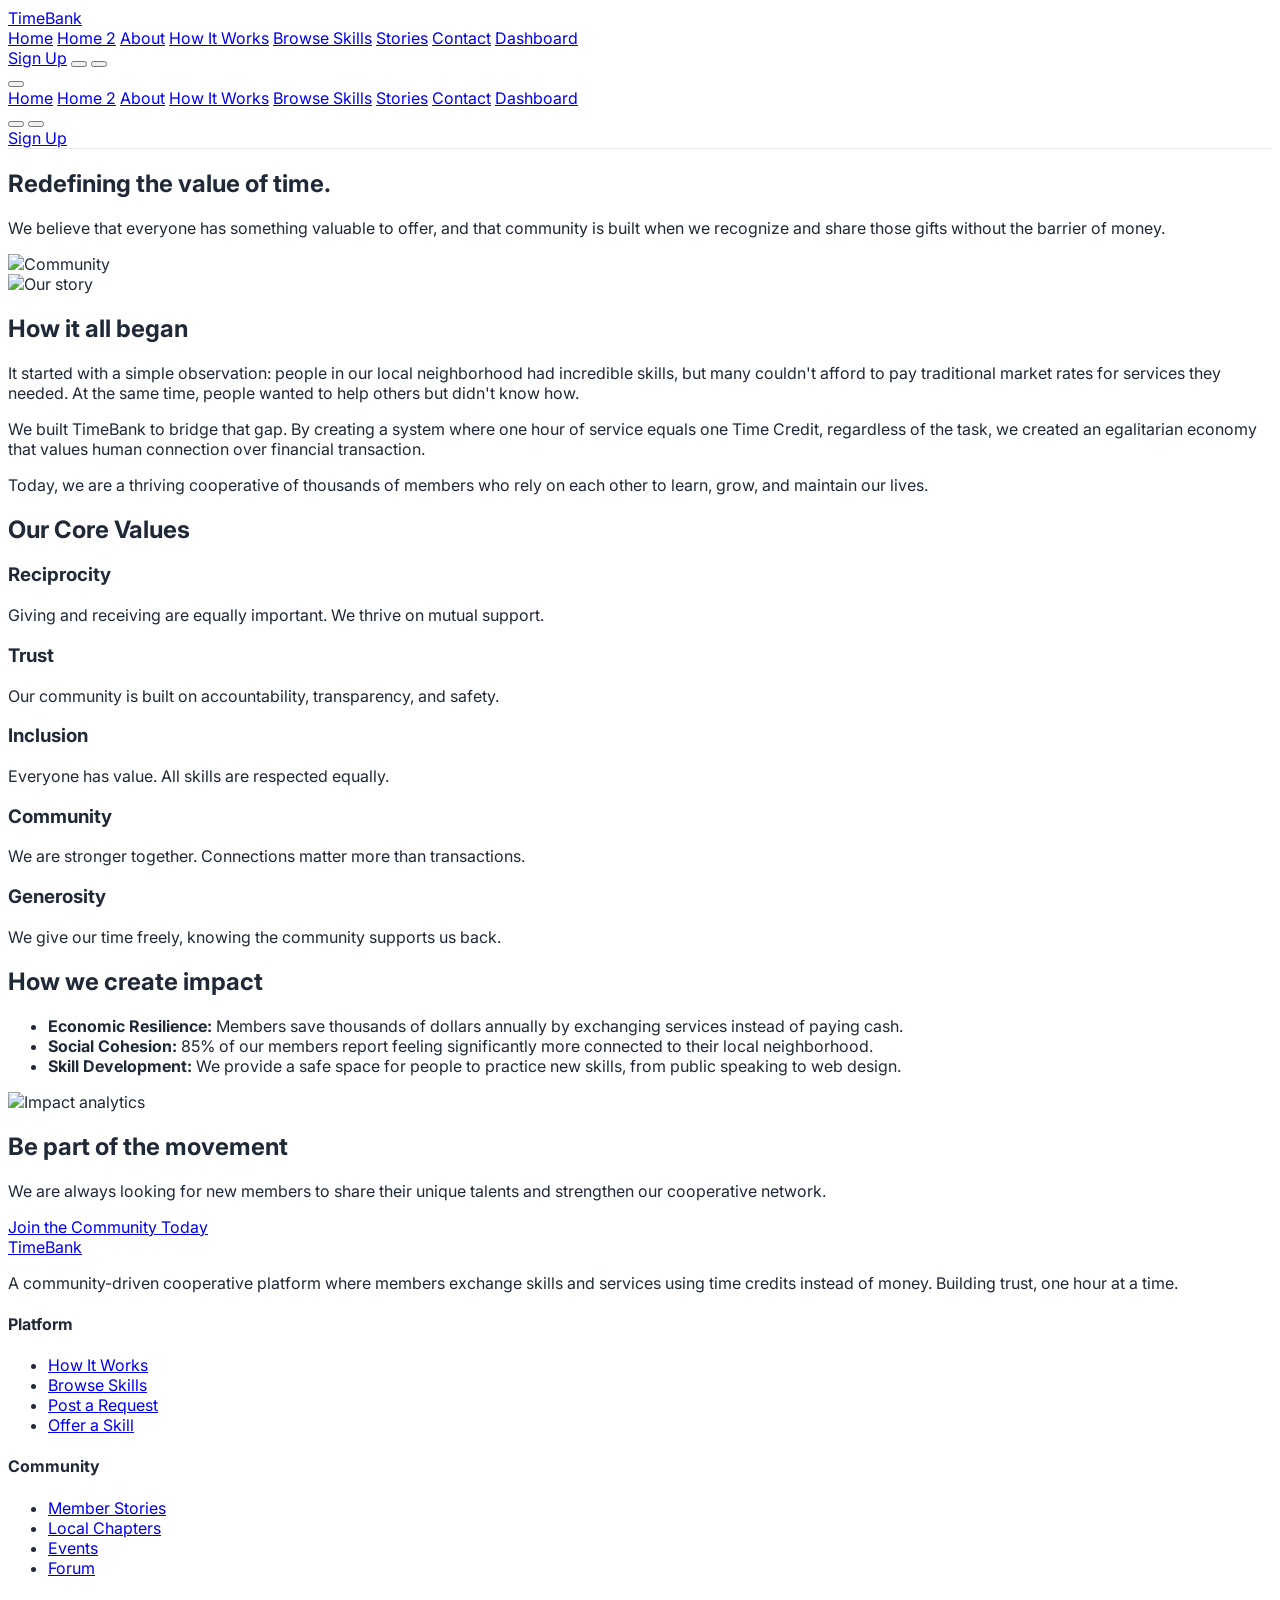
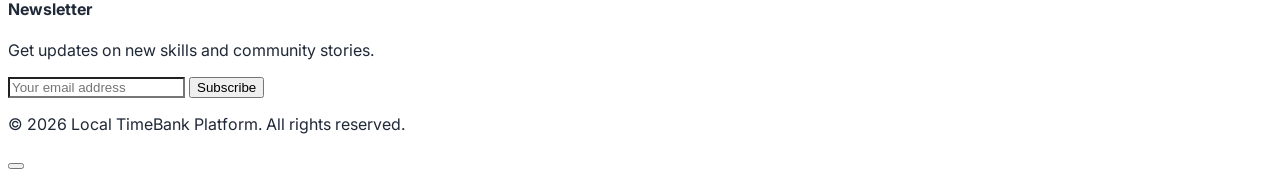
==== about.html @ 6221aeda "corrections" ====
<!DOCTYPE html>
<html lang="en" dir="ltr" data-theme="light">
<head>
    <meta charset="UTF-8">
    <meta name="viewport" content="width=device-width, initial-scale=1.0">
    <title>About Us | Local Time Bank</title>
    <!-- Favicon -->
    <link rel="icon" type="image/svg+xml" href="assets/images/favicon.svg">

    <link href="https://fonts.googleapis.com/css2?family=Inter:wght@300;400;500;600;700&display=swap" rel="stylesheet">
    <link href="https://unpkg.com/aos@2.3.1/dist/aos.css" rel="stylesheet">
    <script src="https://cdn.tailwindcss.com"></script>
    <link rel="stylesheet" href="assets/css/style.css">
    <script>
        tailwind.config = { darkMode: ['class', '[data-theme="dark"]'], theme: { extend: { colors: { primary: 'var(--primary-color)', 'primary-dark': 'var(--primary-dark)', secondary: 'var(--secondary-color)', theme: { bg: 'var(--bg-main)', card: 'var(--bg-card)', text: 'var(--text-main)', muted: 'var(--text-muted)', border: 'var(--border-color)', } }, fontFamily: { sans: ['Inter', 'sans-serif'], } } } }
    </script>
</head>
<body class="bg-theme text-theme antialiased overflow-x-hidden">
    
    <!-- Standard Header -->
    <header class="fixed w-full top-0 z-50 transition-all duration-300">
        <div class="max-w-7xl mx-auto px-4 sm:px-6 lg:px-8">
            <div class="flex justify-between items-center h-20">
                <!-- Logo -->
                <a href="index.html" class="flex items-center gap-3 group">
                    <div class="w-10 h-10 rounded-full bg-gradient-to-tr from-primary to-secondary flex items-center justify-center text-white shadow-lg group-hover:scale-105 transition-transform">
                        <i data-lucide="clock" class="w-6 h-6"></i>
                    </div>
                    <span class="text-xl font-bold tracking-tight">TimeBank</span>
                </a>

                <!-- Desktop Nav -->
                <nav class="hidden lg:flex space-x-8 items-center">
                    <a href="index.html" class="text-theme-text hover:text-primary transition-colors">Home</a>
                    <a href="home-2.html" class="text-theme-text hover:text-primary transition-colors">Home 2</a>
                    <a href="about.html" class="text-primary font-medium transition-colors">About</a>
                    <a href="how-it-works.html" class="text-theme-text hover:text-primary transition-colors">How It Works</a>
                    <a href="browse-skills.html" class="text-theme-text hover:text-primary transition-colors">Browse Skills</a>
                    <a href="member-stories.html" class="text-theme-text hover:text-primary transition-colors">Stories</a>
                    <a href="contact.html" class="text-theme-text hover:text-primary transition-colors">Contact</a>
                    <a href="dashboard.html" class="text-theme-text hover:text-primary transition-colors">Dashboard</a>
                </nav>

                <!-- Actions -->
                <div class="hidden lg:flex items-center gap-4">
                    <a href="signup.html" class="bg-primary hover:bg-primary/90 text-white px-6 py-2 rounded-full font-medium transition-all text-sm shadow-sm hover:shadow-md hover:-translate-y-0.5">Sign Up</a>
                    <button id="theme-toggle" class="p-2 rounded-full hover:bg-gray-100 dark:hover:bg-gray-800 transition-colors" aria-label="Toggle Theme">
                        <i id="theme-icon" data-lucide="moon" class="w-5 h-5 text-theme-text"></i>
                    </button>
                    <button id="rtl-toggle" class="p-2 rounded-full hover:bg-gray-100 dark:hover:bg-gray-800 transition-colors" aria-label="Toggle RTL">
                        <i id="rtl-icon" data-lucide="arrow-right-left" class="w-5 h-5 text-theme-text"></i>
                    </button>
                </div>

                <!-- Mobile Menu Button -->
                <div class="lg:hidden flex items-center gap-2">
                    <button id="mobile-menu-btn" class="p-2 text-theme-text">
                        <i data-lucide="menu" class="w-6 h-6"></i>
                    </button>
                </div>
            </div>
        </div>

        <!-- Mobile Nav (hidden by default) -->
        <div id="mobile-menu" class="hidden lg:hidden bg-theme-card border-b border-theme-border shadow-lg absolute w-full left-0">
            <div class="px-4 pt-2 pb-6 space-y-3">
                <a href="index.html" class="block text-primary font-medium py-2">Home</a>
                <a href="home-2.html" class="block text-theme-text py-2">Home 2</a>
                <a href="about.html" class="block text-theme-text py-2">About</a>
                <a href="how-it-works.html" class="block text-theme-text py-2">How It Works</a>
                <a href="browse-skills.html" class="block text-theme-text py-2">Browse Skills</a>
                <a href="member-stories.html" class="block text-theme-text py-2">Stories</a>
                <a href="contact.html" class="block text-theme-text py-2">Contact</a>
                <a href="dashboard.html" class="block text-theme-text py-2">Dashboard</a>
                
                <div class="border-t border-theme-border pt-4 flex flex-col gap-3">
                    <div class="flex justify-center gap-6 items-center pb-2">
                        <button id="mobile-theme-toggle" class="p-2 rounded-full hover:bg-gray-100 dark:hover:bg-gray-800 transition-colors bg-theme-card border border-theme-border shadow-sm" aria-label="Toggle Theme">
                            <i id="mobile-theme-icon" data-lucide="moon" class="w-5 h-5 text-theme-text"></i>
                        </button>
                        <button id="mobile-rtl-toggle" class="p-2 rounded-full hover:bg-gray-100 dark:hover:bg-gray-800 transition-colors bg-theme-card border border-theme-border shadow-sm" aria-label="Toggle RTL">
                            <i id="mobile-rtl-icon" data-lucide="arrow-right-left" class="w-5 h-5 text-theme-text"></i>
                        </button>
                    </div>
                    <a href="signup.html" class="bg-primary hover:bg-primary/90 text-white px-5 py-2.5 rounded-xl font-medium transition-colors text-center w-full shadow-sm">Sign Up</a>
                </div>
            </div>
        </div>
    </header>

    <main class="pt-20">
        <!-- SECTION 1: MISSION HERO -->
        <section class="py-24 bg-theme-card border-b border-theme-border text-center">
            <div class="max-w-4xl mx-auto px-4" data-aos="fade-down">
                <h1 class="text-4xl md:text-5xl font-bold mb-6">Redefining the value of time.</h1>
                <p class="text-xl text-theme-muted mb-10">We believe that everyone has something valuable to offer, and that community is built when we recognize and share those gifts without the barrier of money.</p>
                <div class="relative w-full aspect-video rounded-3xl overflow-hidden shadow-2xl" data-aos="zoom-in" data-aos-delay="200">
                    <img src="https://images.unsplash.com/photo-1521737711867-e3b97375f902?q=80&w=1200&auto=format&fit=crop" class="w-full h-full object-cover" alt="Community">
                </div>
            </div>
        </section>

        <!-- SECTION 2: OUR STORY -->
        <section class="py-24 bg-theme">
            <div class="max-w-7xl mx-auto px-4 sm:px-6 lg:px-8">
                <div class="grid md:grid-cols-2 gap-16 items-center">
                    <div data-aos="fade-right">
                        <img src="https://images.unsplash.com/photo-1542744173-8e7e53415bb0?q=80&w=800&auto=format&fit=crop" class="rounded-3xl shadow-xl w-full h-[500px] object-cover" alt="Our story">
                    </div>
                    <div data-aos="fade-left">
                        <h2 class="text-3xl font-bold mb-6">How it all began</h2>
                        <p class="text-theme-muted text-lg mb-6 leading-relaxed">It started with a simple observation: people in our local neighborhood had incredible skills, but many couldn't afford to pay traditional market rates for services they needed. At the same time, people wanted to help others but didn't know how.</p>
                        <p class="text-theme-muted text-lg mb-6 leading-relaxed">We built TimeBank to bridge that gap. By creating a system where one hour of service equals one Time Credit, regardless of the task, we created an egalitarian economy that values human connection over financial transaction.</p>
                        <p class="text-theme-muted text-lg leading-relaxed">Today, we are a thriving cooperative of thousands of members who rely on each other to learn, grow, and maintain our lives.</p>
                    </div>
                </div>
            </div>
        </section>

        <!-- SECTION 3: CORE VALUES -->
        <section class="py-24 bg-theme-card border-y border-theme-border">
            <div class="max-w-7xl mx-auto px-4 sm:px-6 lg:px-8 text-center">
                <h2 class="text-3xl font-bold mb-16" data-aos="fade-down">Our Core Values</h2>
                
                <div class="grid sm:grid-cols-2 lg:grid-cols-5 gap-8">
                    <!-- Value 1 -->
                    <div class="bg-theme rounded-2xl p-6 border border-theme-border hover-lift" data-aos="fade-up" data-aos-delay="100">
                        <div class="w-14 h-14 bg-primary/10 text-primary rounded-xl flex items-center justify-center mx-auto mb-4">
                            <i data-lucide="refresh-ccw" class="w-6 h-6"></i>
                        </div>
                        <h3 class="font-bold text-base mb-2">Reciprocity</h3>
                        <p class="text-theme-muted text-sm">Giving and receiving are equally important. We thrive on mutual support.</p>
                    </div>
                    <!-- Value 2 -->
                    <div class="bg-theme rounded-2xl p-6 border border-theme-border hover-lift" data-aos="fade-up" data-aos-delay="200">
                        <div class="w-14 h-14 bg-secondary/10 text-secondary rounded-xl flex items-center justify-center mx-auto mb-4">
                            <i data-lucide="shield" class="w-6 h-6"></i>
                        </div>
                        <h3 class="font-bold text-base mb-2">Trust</h3>
                        <p class="text-theme-muted text-sm">Our community is built on accountability, transparency, and safety.</p>
                    </div>
                    <!-- Value 3 -->
                    <div class="bg-theme rounded-2xl p-6 border border-theme-border hover-lift" data-aos="fade-up" data-aos-delay="300">
                        <div class="w-14 h-14 bg-blue-100 dark:bg-blue-900/30 text-blue-500 rounded-xl flex items-center justify-center mx-auto mb-4">
                            <i data-lucide="users" class="w-6 h-6"></i>
                        </div>
                        <h3 class="font-bold text-base mb-2">Inclusion</h3>
                        <p class="text-theme-muted text-sm">Everyone has value. All skills are respected equally.</p>
                    </div>
                    <!-- Value 4 -->
                    <div class="bg-theme rounded-2xl p-6 border border-theme-border hover-lift" data-aos="fade-up" data-aos-delay="400">
                        <div class="w-14 h-14 bg-purple-100 dark:bg-purple-900/30 text-purple-500 rounded-xl flex items-center justify-center mx-auto mb-4">
                            <i data-lucide="heart" class="w-6 h-6"></i>
                        </div>
                        <h3 class="font-bold text-base mb-2">Community</h3>
                        <p class="text-theme-muted text-sm">We are stronger together. Connections matter more than transactions.</p>
                    </div>
                    <!-- Value 5 -->
                    <div class="bg-theme rounded-2xl p-6 border border-theme-border hover-lift" data-aos="fade-up" data-aos-delay="500">
                        <div class="w-14 h-14 bg-orange-100 dark:bg-orange-900/30 text-orange-500 rounded-xl flex items-center justify-center mx-auto mb-4">
                            <i data-lucide="gift" class="w-6 h-6"></i>
                        </div>
                        <h3 class="font-bold text-base mb-2">Generosity</h3>
                        <p class="text-theme-muted text-sm">We give our time freely, knowing the community supports us back.</p>
                    </div>
                </div>
            </div>
        </section>

        <!-- SECTION 4: IMPACT VISUALIZATION -->
        <section class="py-24 bg-theme">
            <div class="max-w-7xl mx-auto px-4 sm:px-6 lg:px-8">
                <div class="grid lg:grid-cols-2 gap-16 items-center">
                    <div data-aos="fade-right">
                        <h2 class="text-3xl font-bold mb-6">How we create impact</h2>
                        <ul class="space-y-6 text-lg text-theme-muted">
                            <li class="flex items-start gap-4">
                                <i data-lucide="check-circle-2" class="text-secondary w-6 h-6 shrink-0 mt-1"></i>
                                <span><strong>Economic Resilience:</strong> Members save thousands of dollars annually by exchanging services instead of paying cash.</span>
                            </li>
                            <li class="flex items-start gap-4">
                                <i data-lucide="check-circle-2" class="text-secondary w-6 h-6 shrink-0 mt-1"></i>
                                <span><strong>Social Cohesion:</strong> 85% of our members report feeling significantly more connected to their local neighborhood.</span>
                            </li>
                            <li class="flex items-start gap-4">
                                <i data-lucide="check-circle-2" class="text-secondary w-6 h-6 shrink-0 mt-1"></i>
                                <span><strong>Skill Development:</strong> We provide a safe space for people to practice new skills, from public speaking to web design.</span>
                            </li>
                        </ul>
                    </div>
                    <div class="relative" data-aos="zoom-in">
                        <div class="absolute inset-0 bg-gradient-to-tr from-primary/20 to-secondary/20 rounded-full blur-3xl -z-10"></div>
                        <img src="https://images.unsplash.com/photo-1460925895917-afdab827c52f?q=80&w=800&auto=format&fit=crop" class="rounded-3xl shadow-xl w-full" alt="Impact analytics">
                    </div>
                </div>
            </div>
        </section>

        <!-- SECTION 5: JOIN CTA -->
        <section class="py-24 bg-primary text-white text-center">
            <div class="max-w-3xl mx-auto px-4" data-aos="fade-up">
                <h2 class="text-3xl font-bold mb-6">Be part of the movement</h2>
                <p class="text-xl opacity-90 mb-10">We are always looking for new members to share their unique talents and strengthen our cooperative network.</p>
                <a href="signup.html" class="inline-block bg-white text-primary hover:bg-gray-100 px-8 py-4 rounded-full font-bold text-lg shadow-xl hover:-translate-y-1 transition-all">Join the Community Today</a>
            </div>
        </section>
    </main>

    <!-- Standard Footer -->
    <footer class="bg-theme-card border-t border-theme-border pt-16 pb-8 relative z-10">
        <div class="max-w-7xl mx-auto px-4 sm:px-6 lg:px-8">
            <div class="grid grid-cols-2 md:grid-cols-4 lg:grid-cols-6 gap-8 mb-12">
                <div class="col-span-2 lg:col-span-2">
                    <a href="index.html" class="flex items-center gap-3 mb-6">
                        <div class="w-8 h-8 rounded-full bg-gradient-to-tr from-primary to-secondary flex items-center justify-center text-white">
                            <i data-lucide="clock" class="w-5 h-5"></i>
                        </div>
                        <span class="text-xl font-bold">TimeBank</span>
                    </a>
                    <p class="text-theme-muted text-sm leading-relaxed mb-6">
                        A community-driven cooperative platform where members exchange skills and services using time credits instead of money. Building trust, one hour at a time.
                    </p>
                    <div class="flex gap-4 mt-2">
                        <a href="#" class="w-10 h-10 rounded-full bg-theme border border-theme-border flex items-center justify-center text-[#1877F2] hover:bg-[#1877F2] hover:text-white hover:-translate-y-1 hover:shadow-lg transition-all duration-300">
                            <i data-lucide="facebook" class="w-5 h-5"></i>
                        </a>
                        <a href="#" class="w-10 h-10 rounded-full bg-theme border border-theme-border flex items-center justify-center text-[#E4405F] hover:bg-[#E4405F] hover:text-white hover:-translate-y-1 hover:shadow-lg transition-all duration-300">
                            <i data-lucide="instagram" class="w-5 h-5"></i>
                        </a>
                        <a href="#" class="w-10 h-10 rounded-full bg-theme border border-theme-border flex items-center justify-center text-[#0A66C2] hover:bg-[#0A66C2] hover:text-white hover:-translate-y-1 hover:shadow-lg transition-all duration-300">
                            <i data-lucide="linkedin" class="w-5 h-5"></i>
                        </a>
                    </div>

                </div>
                
                <div class="col-span-1">
                    <h4 class="font-bold mb-4">Platform</h4>
                    <ul class="space-y-3 text-sm text-theme-muted">
                        <li><a href="how-it-works.html" class="hover:text-primary transition-colors">How It Works</a></li>
                        <li><a href="browse-skills.html" class="hover:text-primary transition-colors">Browse Skills</a></li>
                        <li><a href="login.html" class="hover:text-primary transition-colors">Post a Request</a></li>
                        <li><a href="login.html" class="hover:text-primary transition-colors">Offer a Skill</a></li>
                    </ul>
                </div>

                <div class="col-span-1">
                    <h4 class="font-bold mb-4">Community</h4>
                    <ul class="space-y-3 text-sm text-theme-muted">
                        <li><a href="member-stories.html" class="hover:text-primary transition-colors">Member Stories</a></li>
                        <li><a href="#" class="hover:text-primary transition-colors">Local Chapters</a></li>
                        <li><a href="#" class="hover:text-primary transition-colors">Events</a></li>
                        <li><a href="#" class="hover:text-primary transition-colors">Forum</a></li>
                    </ul>
                </div>

                <div class="col-span-2 lg:col-span-2">
                    <h4 class="font-bold mb-4">Newsletter</h4>
                    <p class="text-sm text-theme-muted mb-4">Get updates on new skills and community stories.</p>
                    <form class="flex gap-2">
                        <input type="email" placeholder="Your email address" class="w-full bg-theme border border-theme-border rounded-lg px-4 py-2 text-sm focus:outline-none focus:border-primary focus:ring-1 focus:ring-primary transition-colors">
                        <button type="submit" class="bg-primary text-white px-4 py-2 rounded-lg text-sm font-medium hover:bg-primary-dark transition-colors">Subscribe</button>
                    </form>
                </div>
            </div>

                        <div class="border-t border-theme-border pt-8 flex flex-col md:flex-row justify-between items-center gap-6 text-sm text-theme-muted relative">
                <p>&copy; 2026 Local TimeBank Platform. All rights reserved.</p>
                


                <button onclick="window.scrollTo({top: 0, behavior: 'smooth'})" class="w-10 h-10 rounded-full bg-primary text-white flex items-center justify-center hover:bg-primary-dark hover:-translate-y-1 hover:shadow-xl shadow-md transition-all sm:absolute sm:-top-5 sm:right-4 group" title="Back to top">
                    <i data-lucide="arrow-up" class="w-5 h-5 group-hover:-translate-y-1 transition-transform"></i>
                </button>
            </div>
        </div>
    </footer>

    <!-- Scripts -->
    <script src="https://unpkg.com/lucide@0.260.0"></script>
    <script src="https://unpkg.com/aos@2.3.1/dist/aos.js"></script>
    <script src="assets/js/theme.js"></script>
    <script src="assets/js/main.js"></script>
</body>
</html>
---- assets/css/style.css ----
:root {
    --primary-color: #3b82f6; /* Blue 500 */
    --primary-dark: #2563eb;
    --secondary-color: #10b981; /* Emerald 500 */
    --text-main: #1f2937; /* Gray 800 */
    --text-muted: #4b5563; /* Gray 600 */
    --bg-main: #ffffff;
    --bg-secondary: #f3f4f6; /* Gray 100 */
    --bg-card: #ffffff;
    --border-color: #e5e7eb;
    --nav-bg: rgba(255, 255, 255, 0.9);
    --shadow-sm: 0 1px 2px 0 rgba(0, 0, 0, 0.05);
    --shadow-md: 0 4px 6px -1px rgba(0, 0, 0, 0.1), 0 2px 4px -1px rgba(0, 0, 0, 0.06);
    --shadow-lg: 0 10px 15px -3px rgba(0, 0, 0, 0.1), 0 4px 6px -2px rgba(0, 0, 0, 0.05);
    --border-radius-md: 0.5rem;
    --border-radius-lg: 1rem;
    --transition: all 0.3s ease;
}

[data-theme="dark"] {
    --primary-color: #60a5fa; /* Blue 400 */
    --primary-dark: #3b82f6;
    --secondary-color: #34d399; /* Emerald 400 */
    --text-main: #f9fafb; /* Gray 50 */
    --text-muted: #9ca3af; /* Gray 400 */
    --bg-main: #111827; /* Gray 900 */
    --bg-secondary: #1f2937; /* Gray 800 */
    --bg-card: #1f2937;
    --border-color: #374151; /* Gray 700 */
    --nav-bg: rgba(17, 24, 39, 0.9);
    --shadow-md: 0 4px 6px -1px rgba(0, 0, 0, 0.5);
}

body {
    background-color: var(--bg-main);
    color: var(--text-main);
    font-family: 'Inter', sans-serif;
    transition: background-color 0.3s ease, color 0.3s ease;
    overflow-x: hidden;
}

/* RTL Support */
[dir="rtl"] {
    text-align: right;
}

/* Utilities */
.bg-theme { background-color: var(--bg-main); }
.bg-card { background-color: var(--bg-card); }
.text-theme { color: var(--text-main); }
.text-muted { color: var(--text-muted); }
.border-theme { border-color: var(--border-color); }

/* Header & Navbar */
header {
    background-color: var(--nav-bg);
    backdrop-filter: blur(10px);
    border-bottom: 1px solid var(--border-color);
}

/* Custom Scrollbar */
::-webkit-scrollbar {
    width: 8px;
}
::-webkit-scrollbar-track {
    background: var(--bg-main);
}
::-webkit-scrollbar-thumb {
    background: var(--border-color);
    border-radius: 4px;
}
::-webkit-scrollbar-thumb:hover {
    background: var(--text-muted);
}

/* Global Responsive Fixes */
img, video {
    max-width: 100%;
    height: auto;
}

/* Cards Hover Lift */
.hover-lift {
    transition: var(--transition);
}
.hover-lift:hover {
    transform: translateY(-5px);
    box-shadow: var(--shadow-lg);
}

/* Orbs & Background Elements */
.bg-orb {
    position: fixed;
    border-radius: 50%;
    filter: blur(80px);
    opacity: 0.5;
    z-index: -1;
}
.orb-1 { width: 300px; height: 300px; background: var(--primary-color); top: -100px; left: -100px; }
.orb-2 { width: 400px; height: 400px; background: var(--secondary-color); bottom: -150px; right: -150px; }


/* Fix horizontal scroll / screen moving */
html, body {
    max-width: 100vw;
    overflow-x: hidden;
    position: relative;
}

/* Responsive Grid Fixes for 3-card sections */
@media (min-width: 768px) and (max-width: 1023px) {
    /* Make tab view 2x2 */
    .grid.md\:grid-cols-3, 
    .grid.lg\:grid-cols-3 {
        grid-template-columns: repeat(2, minmax(0, 1fr)) !important;
    }
    
    /* Center the 3rd card */
    .grid.md\:grid-cols-3 > *:nth-child(3):last-child,
    .grid.lg\:grid-cols-3 > *:nth-child(3):last-child {
        grid-column: span 2 / span 2;
        width: 100%;
        max-width: 350px; 
        justify-self: center;
        margin-left: auto;
        margin-right: auto;
    }
}

@media (max-width: 767px) {
    /* Make mobile view one by one */
    .grid.md\:grid-cols-3, 
    .grid.lg\:grid-cols-3 {
        grid-template-columns: repeat(1, minmax(0, 1fr)) !important;
    }
}
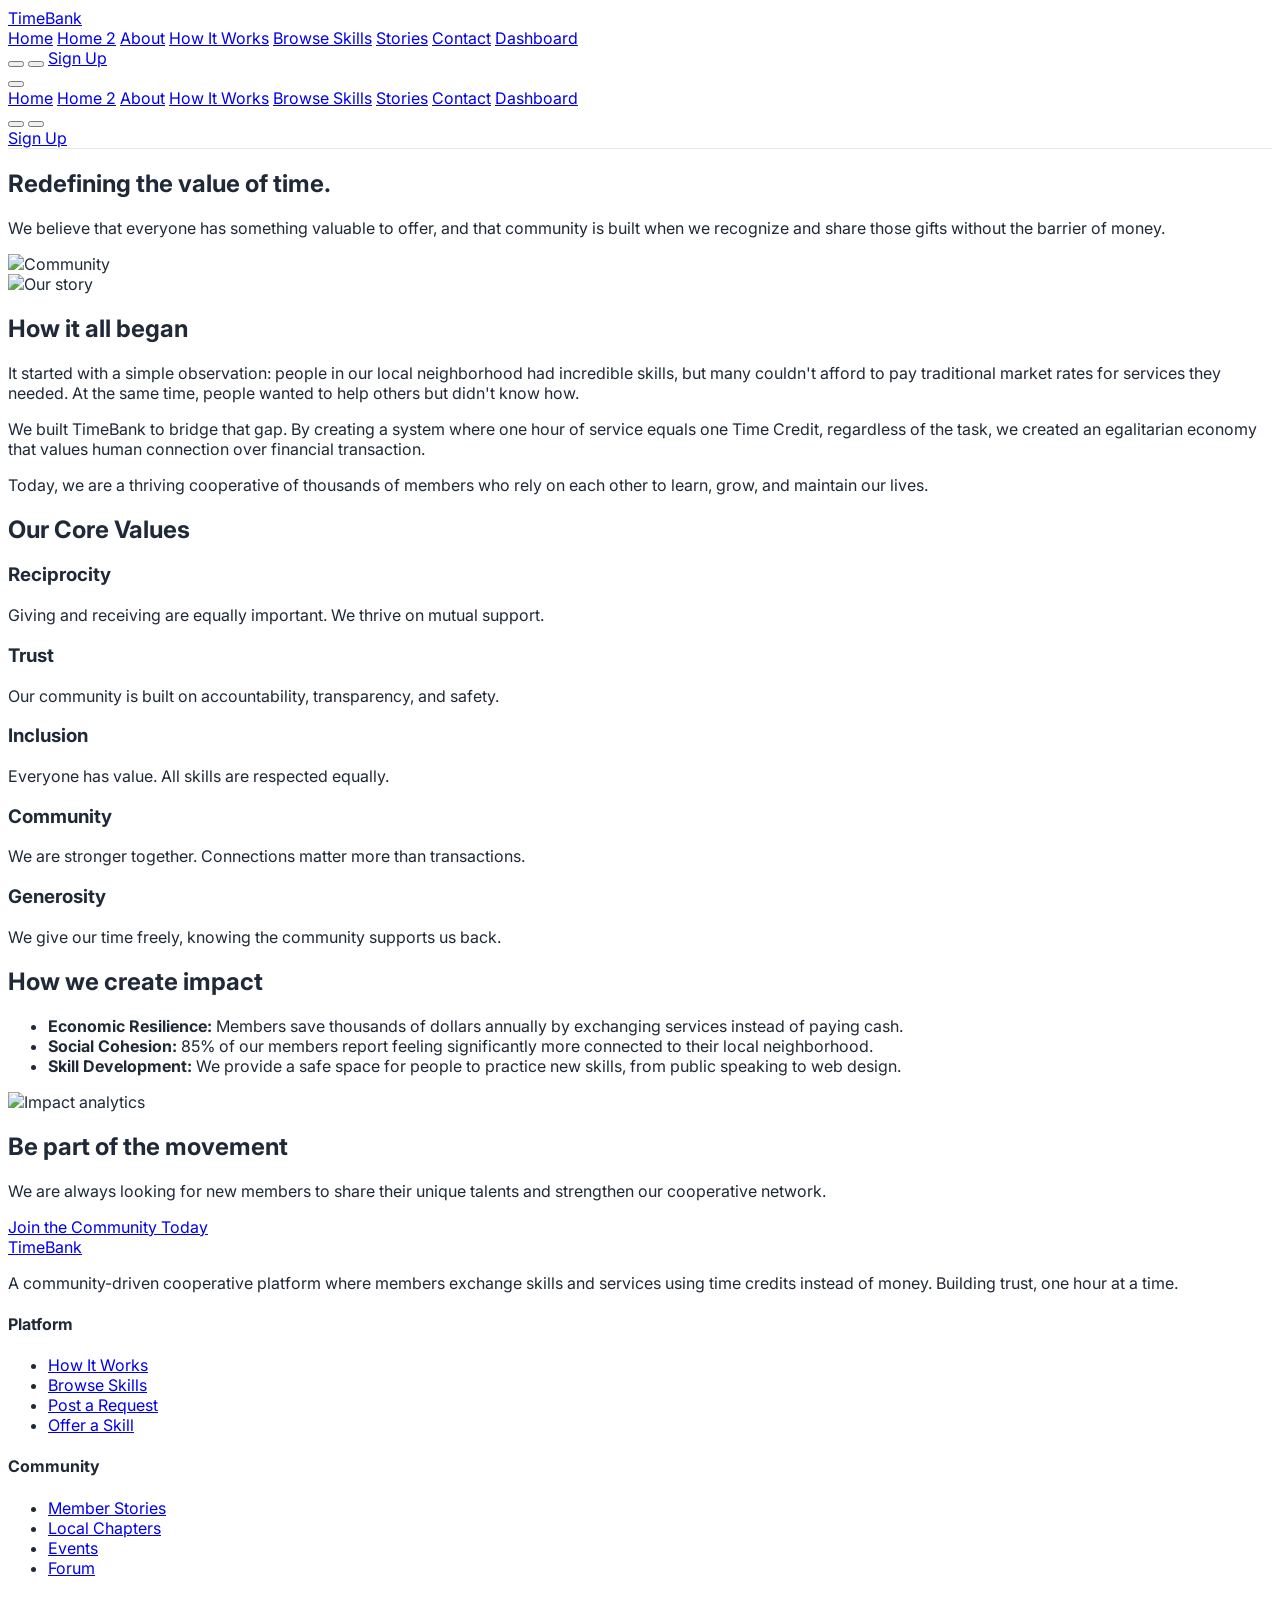
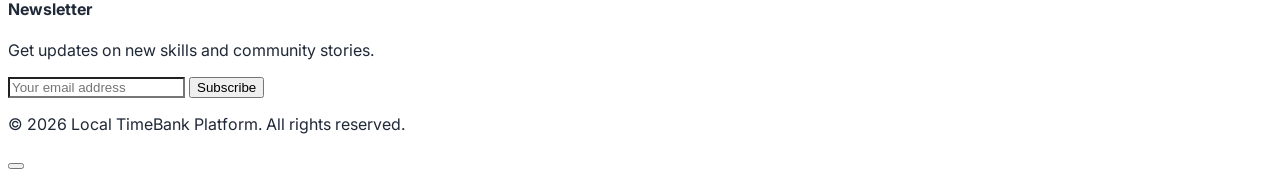
==== commit 53911c73: "changes" ====
--- a/about.html
+++ b/about.html
@@ -30,7 +30,7 @@
                 </a>
 
                 <!-- Desktop Nav -->
-                <nav class="hidden lg:flex space-x-8 items-center">
+                <nav class="hidden xl:flex space-x-8 items-center">
                     <a href="index.html" class="text-theme-text hover:text-primary transition-colors">Home</a>
                     <a href="home-2.html" class="text-theme-text hover:text-primary transition-colors">Home 2</a>
                     <a href="about.html" class="text-primary font-medium transition-colors">About</a>
@@ -42,18 +42,18 @@
                 </nav>
 
                 <!-- Actions -->
-                <div class="hidden lg:flex items-center gap-4">
-                    <a href="signup.html" class="bg-primary hover:bg-primary/90 text-white px-6 py-2 rounded-full font-medium transition-all text-sm shadow-sm hover:shadow-md hover:-translate-y-0.5">Sign Up</a>
+                <div class="hidden xl:flex items-center gap-4">
+                    <button id="rtl-toggle" class="p-2 rounded-full hover:bg-gray-100 dark:hover:bg-gray-800 transition-colors" aria-label="Toggle RTL">
+                        <i id="rtl-icon" data-lucide="arrow-right-left" class="w-5 h-5 text-theme-text"></i>
+                    </button>
                     <button id="theme-toggle" class="p-2 rounded-full hover:bg-gray-100 dark:hover:bg-gray-800 transition-colors" aria-label="Toggle Theme">
                         <i id="theme-icon" data-lucide="moon" class="w-5 h-5 text-theme-text"></i>
                     </button>
-                    <button id="rtl-toggle" class="p-2 rounded-full hover:bg-gray-100 dark:hover:bg-gray-800 transition-colors" aria-label="Toggle RTL">
-                        <i id="rtl-icon" data-lucide="arrow-right-left" class="w-5 h-5 text-theme-text"></i>
-                    </button>
+                    <a href="signup.html" class="bg-primary hover:bg-primary/90 text-white px-6 py-2 rounded-full font-medium transition-all text-sm shadow-sm hover:shadow-md hover:-translate-y-0.5">Sign Up</a>
                 </div>
 
                 <!-- Mobile Menu Button -->
-                <div class="lg:hidden flex items-center gap-2">
+                <div class="xl:hidden flex items-center gap-2">
                     <button id="mobile-menu-btn" class="p-2 text-theme-text">
                         <i data-lucide="menu" class="w-6 h-6"></i>
                     </button>
@@ -62,7 +62,7 @@
         </div>
 
         <!-- Mobile Nav (hidden by default) -->
-        <div id="mobile-menu" class="hidden lg:hidden bg-theme-card border-b border-theme-border shadow-lg absolute w-full left-0">
+        <div id="mobile-menu" class="hidden xl:hidden bg-theme-card border-b border-theme-border shadow-lg absolute w-full left-0">
             <div class="px-4 pt-2 pb-6 space-y-3">
                 <a href="index.html" class="block text-primary font-medium py-2">Home</a>
                 <a href="home-2.html" class="block text-theme-text py-2">Home 2</a>
@@ -93,8 +93,8 @@
         <section class="py-24 bg-theme-card border-b border-theme-border text-center">
             <div class="max-w-4xl mx-auto px-4" data-aos="fade-down">
                 <h1 class="text-4xl md:text-5xl font-bold mb-6">Redefining the value of time.</h1>
-                <p class="text-xl text-theme-muted mb-10">We believe that everyone has something valuable to offer, and that community is built when we recognize and share those gifts without the barrier of money.</p>
-                <div class="relative w-full aspect-video rounded-3xl overflow-hidden shadow-2xl" data-aos="zoom-in" data-aos-delay="200">
+                <p class="text-xl text-theme-muted mb-10 max-w-2xl mx-auto">We believe that everyone has something valuable to offer, and that community is built when we recognize and share those gifts without the barrier of money.</p>
+                <div class="relative w-full aspect-[21/9] rounded-3xl overflow-hidden shadow-2xl" data-aos="zoom-in" data-aos-delay="200">
                     <img src="https://images.unsplash.com/photo-1521737711867-e3b97375f902?q=80&w=1200&auto=format&fit=crop" class="w-full h-full object-cover" alt="Community">
                 </div>
             </div>
